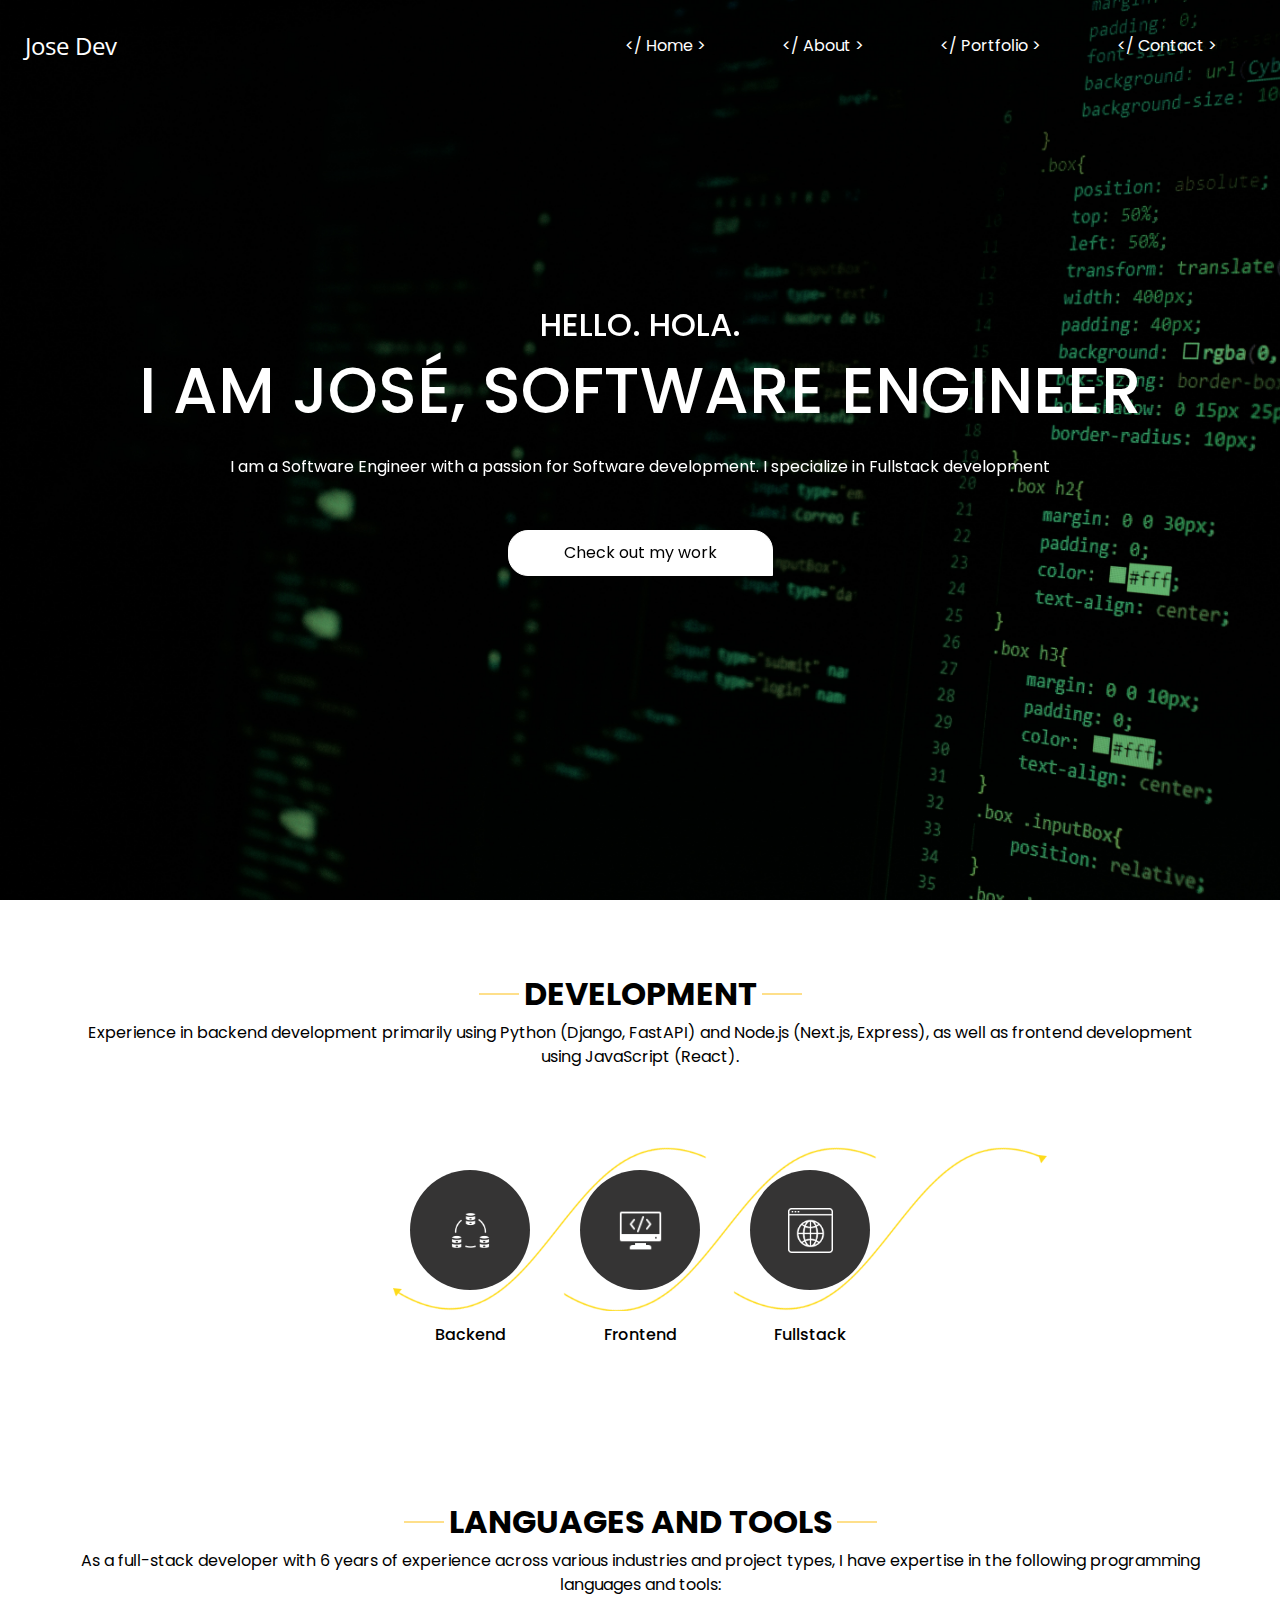
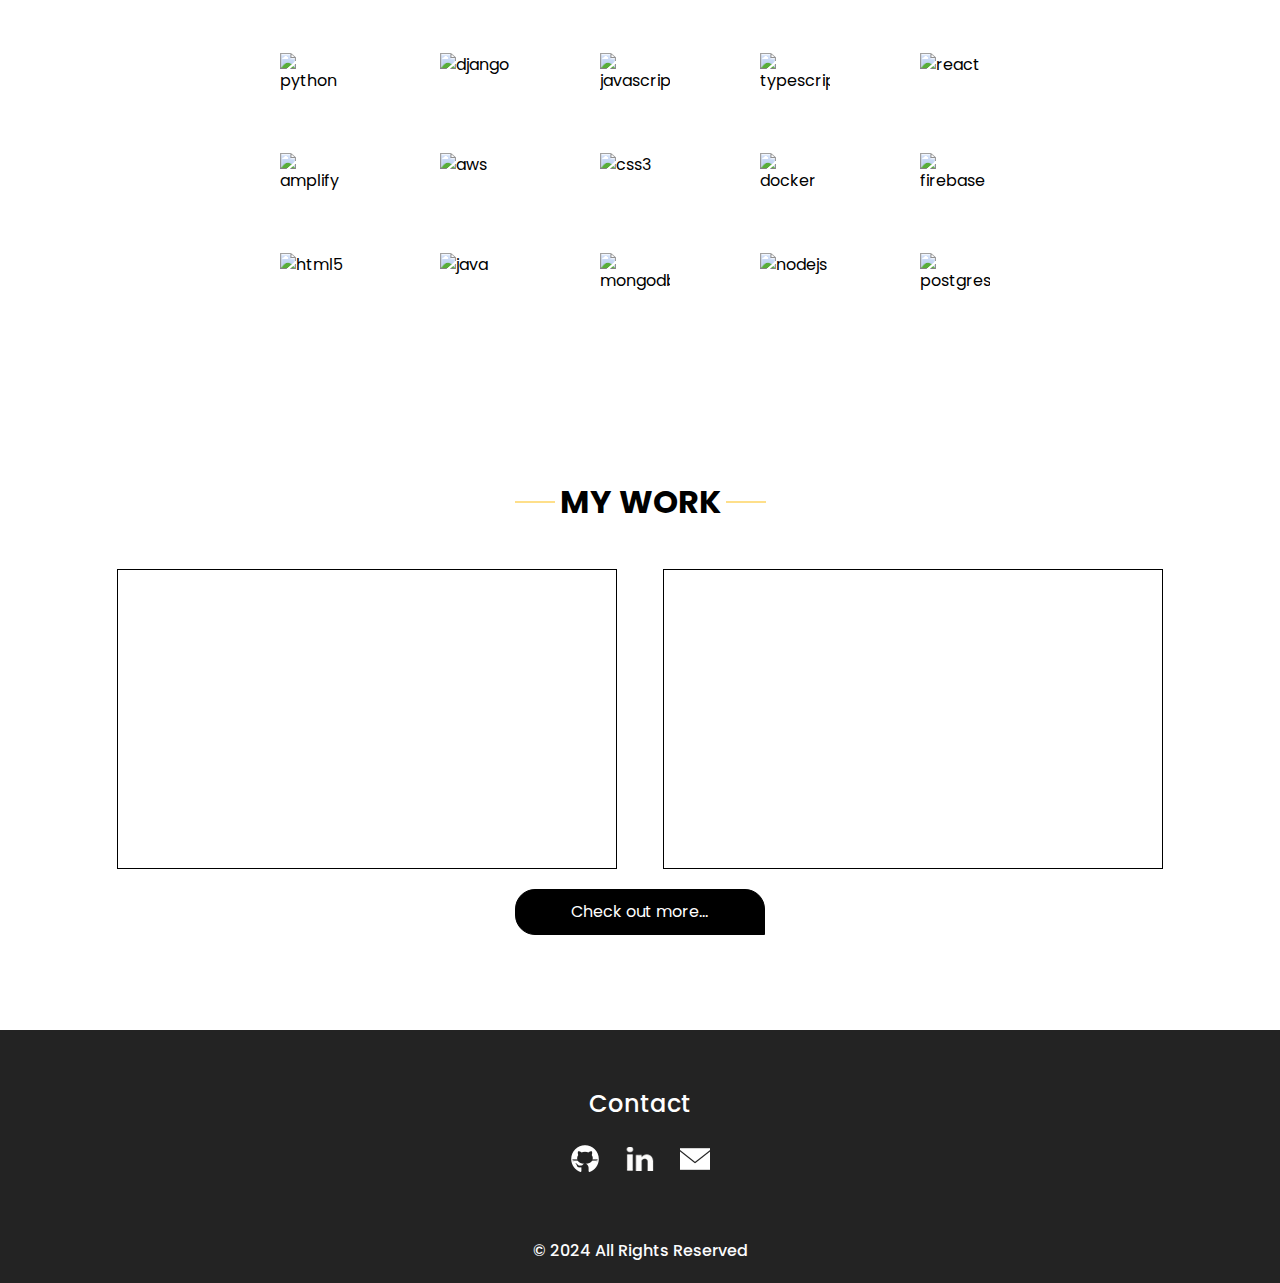
==== index.html @ 321dc6d4 "First commit" ====
<!DOCTYPE html>
<html>

<head>
    <meta charset="utf-8" />
    <meta http-equiv="X-UA-Compatible" content="IE=edge" />
    <meta name="viewport" content="width=device-width, initial-scale=1, shrink-to-fit=no" />
    <meta name="keywords" content="" />
    <meta name="description" content="" />
    <meta name="author" content="" />

    <title>Esigned</title>
    <link rel="stylesheet" type="text/css"
        href="https://cdnjs.cloudflare.com/ajax/libs/OwlCarousel2/2.3.4/assets/owl.carousel.min.css" />
    <link rel="stylesheet" type="text/css" href="css/bootstrap.css" />
    <link href="https://fonts.googleapis.com/css?family=Open+Sans:400,700|Poppins:400,700&display=swap"
        rel="stylesheet">
    <link href="css/style.css" rel="stylesheet" />
    <link href="css/responsive.css" rel="stylesheet" />
</head>

<body>
    <div class="hero_area">
        <!-- header section strats -->
        <header class="header_section">
            <div class="container-fluid">
                <nav class="navbar navbar-expand-lg custom_nav-container pt-3">
                    <a class="navbar-brand" href="index.html">
                        <span>
                            Jose Dev
                        </span>
                    </a>
                    <button class="navbar-toggler" type="button" data-toggle="collapse"
                        data-target="#navbarSupportedContent" aria-controls="navbarSupportedContent"
                        aria-expanded="false" aria-label="Toggle navigation">
                        <span class="navbar-toggler-icon"></span>
                    </button>

                    <div class="collapse navbar-collapse" id="navbarSupportedContent">
                        <div class="d-flex ml-auto flex-column flex-lg-row align-items-center">
                            <ul class="navbar-nav">
                                <li class="nav-item active">
                                    <a class="nav-link" href="./index.html"> &lt;/ Home &gt;<span
                                            class="sr-only">(current)</span></a>
                                </li>
                                <li class="nav-item">
                                    <a class="nav-link" href="./about.html"> &lt;/ About &gt;</a>
                                </li>
                                <li class="nav-item">
                                    <a class="nav-link" href="./portfolio.html">&lt;/ Portfolio &gt;</a>
                                </li>
                                <li class="nav-item">
                                    <a class="nav-link" href="contact.html">&lt;/ Contact &gt;</a>
                                </li>
                            </ul>
                        </div>
                    </div>
                </nav>
            </div>
        </header>
        <!-- end header section -->

        <!-- slider section -->
        <section class="slider_section position-relative">
            <div class="container">
                <div id="carouselExampleIndicators" class="carousel slide" data-ride="carousel">
                    <div class="carousel-inner">
                        <div class="carousel-item active">
                            <div class="row">
                                <div class="col">
                                    <div class="detail-box">
                                        <div>
                                            <h2>
                                                Hello. Hola.
                                            </h2>
                                            <h1>
                                                I am José, Software Engineer
                                            </h1>
                                            <p>
                                                I am a Software Engineer with a passion for Software development. I
                                                specialize in Fullstack development
                                            </p>
                                            <div class="">
                                                <a href="./portfolio.html">
                                                    Check out my work
                                                </a>
                                            </div>
                                        </div>
                                    </div>
                                </div>
                            </div>
                        </div>
                    </div>
                </div>

            </div>
        </section>
        <!-- end slider section -->
    </div>

    <!-- do section -->

    <section class="do_section layout_padding">
        <div class="container">
            <div class="heading_container">
                <h2>
                    Development
                </h2>
                <p>
                    Experience in backend development primarily using Python (Django, FastAPI) and Node.js (Next.js,
                    Express), as well as frontend development using JavaScript (React).
                </p>
            </div>
            <div class="do_container">
                <div class="box arrow-start arrow_bg">
                    <div class="img-box">
                        <img src="images/backend.png" alt="">
                    </div>
                    <div class="detail-box">
                        <h6>
                            Backend
                        </h6>
                    </div>
                </div>
                <div class="box arrow-middle arrow_bg">
                    <div class="img-box">
                        <img src="images/frontend.png" alt="">
                    </div>
                    <div class="detail-box">
                        <h6>
                            Frontend
                        </h6>
                    </div>
                </div>
                <div class="box arrow-end arrow_bg">
                    <div class="img-box">
                        <img src="images/d-4.png" alt="">
                    </div>
                    <div class="detail-box">
                        <h6>
                            Fullstack
                        </h6>
                    </div>
                </div>
            </div>
        </div>
    </section>

    <!-- end do section -->

    <section class="do_section layout_padding">
        <div class="container">
            <div class="heading_container">
                <h2>
                    Languages and Tools
                </h2>
                <p>
                    As a full-stack developer with 6 years of experience across various industries and project types, I
                    have expertise in the following programming languages and tools:
                </p>
            </div>
            <div class="techonologies_box">
                <!-- <div class="box arrow-start arrow_bg">
                    <div class="img-box">
                        <img src="images/python.png" alt="">
                    </div>
                    <div class="detail-box">
                        <h6>
                            Python
                        </h6>

                    </div>
                </div> -->
                <img style="padding-right:10px;"
                    src="https://raw.githubusercontent.com/devicons/devicon/master/icons/python/python-original.svg"
                    alt="python" width="80" height="80" align="left" />
                <img style="padding-right:10px;" src="https://cdn.worldvectorlogo.com/logos/django.svg" alt="django"
                    width="80" height="80" align="left" />
                <img style="padding-right:10px;"
                    src="https://raw.githubusercontent.com/devicons/devicon/master/icons/javascript/javascript-original.svg"
                    alt="javascript" width="80" height="80" align="left" />
                <img style="padding-right:10px;"
                    src="https://raw.githubusercontent.com/devicons/devicon/master/icons/typescript/typescript-original.svg"
                    alt="typescript" width="80" height="80" align="left" />
                <img style="padding-right:10px;"
                    src="https://raw.githubusercontent.com/devicons/devicon/master/icons/react/react-original-wordmark.svg"
                    alt="react" width="80" height="80" align="left" />
                <img style="padding-right:10px;" src="https://docs.amplify.aws/assets/logo-dark.svg" alt="amplify"
                    width="80" height="80" align="left" />
                <img style="padding-right:10px;"
                    src="https://raw.githubusercontent.com/devicons/devicon/master/icons/amazonwebservices/amazonwebservices-original-wordmark.svg"
                    alt="aws" width="80" height="80" align="left" />
                <img style="padding-right:10px;"
                    src="https://raw.githubusercontent.com/devicons/devicon/master/icons/css3/css3-original-wordmark.svg"
                    alt="css3" width="80" height="80" align="left" />
                <img style="padding-right:10px;"
                    src="https://raw.githubusercontent.com/devicons/devicon/master/icons/docker/docker-original-wordmark.svg"
                    alt="docker" width="80" height="80" align="left" />
                <img style="padding-right:10px;" src="https://www.vectorlogo.zone/logos/firebase/firebase-icon.svg"
                    alt="firebase" width="80" height="80" align="left" />
                <img style="padding-right:10px;"
                    src="https://raw.githubusercontent.com/devicons/devicon/master/icons/html5/html5-original-wordmark.svg"
                    alt="html5" width="80" height="80" align="left" />
                <img style="padding-right:10px;"
                    src="https://raw.githubusercontent.com/devicons/devicon/master/icons/java/java-original.svg"
                    alt="java" width="80" height="80" align="left" />
                <img style="padding-right:10px;"
                    src="https://raw.githubusercontent.com/devicons/devicon/master/icons/mongodb/mongodb-original-wordmark.svg"
                    alt="mongodb" width="80" height="80" align="left" />
                <img style="padding-right:10px;"
                    src="https://raw.githubusercontent.com/devicons/devicon/master/icons/nodejs/nodejs-original-wordmark.svg"
                    alt="nodejs" width="80" height="80" align="left" />
                <img style="padding-right:10px;"
                    src="https://raw.githubusercontent.com/devicons/devicon/master/icons/postgresql/postgresql-original-wordmark.svg"
                    alt="postgresql" width="80" height="80" align="left" />
    </section>


    <!-- work section -->
    <section class="do_section layout_padding work_section">
        <div class="container">
            <div class="heading_container">
                <h2>
                    My work
                </h2>
            </div>
            <div class="proyect_container">
                <div class="proyect_box">
                    <!-- <img src="images/w-1.png" alt=""> -->
                </div>
                <div class="proyect_box">
                    <!-- <img src="images/w-1.png" alt=""> -->
                </div>


                <!-- <div class="box b-2">
                    <img src="images/w-2.png" alt="">

                </div>
                <div class="box b-3">
                    <img src="images/w-3.png" alt="">

                </div>
                <div class="box b-4">
                    <img src="images/w-4.png" alt="">

                </div> -->
            </div>
            <a href="./portfolio.html">
                Check out more...
            </a>
        </div>
    </section>

    <!-- end work section -->

    <!-- footer section -->

    <section class="info_section ">
        <div class="container">
            <div class="row align-items-center">
                <div class="col"></div>
                <div class="col">
                    <div class="contact_box">
                        <h5>
                            Contact
                        </h5>
                        <div class="social_box">
                            <a href="https://github.com/jmom14" target="_blank" rel="noopener noreferrer">
                                <img src="images/github.png" alt="">
                            </a>
                            <a href="https://www.linkedin.com/in/ortega-jose/" target="_blank"
                                rel="noopener noreferrer">
                                <img src="images/linkedin.png" alt="">
                            </a>
                            <a href="mailto: jo.manuel.ortega@gmail.com">
                                <img src="images/email.png" alt="">
                            </a>
                        </div>
                    </div>
                </div>
                <div class="col"></div>
            </div>
        </div>
    </section>

    <section class="container-fluid footer_section">
        <p>
            &copy; 2024 All Rights Reserved
        </p>
    </section>
    <!-- end footer section -->

    <script type="text/javascript" src="js/jquery-3.4.1.min.js"></script>
    <script type="text/javascript" src="js/bootstrap.js"></script>
    <script type="text/javascript" src="https://cdnjs.cloudflare.com/ajax/libs/OwlCarousel2/2.3.4/owl.carousel.min.js">
    </script>
</body>

</html>
---- css/style.css ----
body {
  font-family: "Poppins", sans-serif;
  color: #000000;
  background-color: #ffffff;
}

.layout_padding {
  padding: 75px 0;
}

.layout_padding2 {
  padding: 45px 0;
}

.layout_padding2-top {
  padding-top: 45px;
}

.layout_padding2-bottom {
  padding-bottom: 45px;
}

.layout_padding-top {
  padding-top: 75px;
}

.layout_padding-bottom {
  padding-bottom: 75px;
}

.heading_container {
  display: -webkit-box;
  display: -ms-flexbox;
  display: flex;
  -webkit-box-orient: vertical;
  -webkit-box-direction: normal;
  -ms-flex-direction: column;
  flex-direction: column;
  -webkit-box-align: start;
  -ms-flex-align: start;
  align-items: flex-start;
  margin-bottom: 40px;
}

.heading_container h2 {
  font-weight: bold;
  text-transform: uppercase;
  position: relative;
}

.heading_container h2::before,
.heading_container h2::after {
  content: "";
  position: absolute;
  top: 50%;
  width: 40px;
  height: 1px;
  background-color: #fec016;
}

.heading_container h2::before {
  left: -5px;
  -webkit-transform: translate(-100%, -50%);
  transform: translate(-100%, -50%);
}

.heading_container h2::after {
  right: -5px;
  -webkit-transform: translate(100%, -50%);
  transform: translate(100%, -50%);
}

/*header section*/
.hero_area {
  height: 100vh;
  background-color: #b5caee;
  background-image: url(../images/background.jpeg);
  background-size: cover;
}

.sub_page .hero_area {
  height: auto;
}

.sub_page .who_section.layout_padding {
  padding-top: 0;
}

.hero_area.sub_pages {
  height: auto;
}

.header_section .container-fluid {
  padding-right: 25px;
  padding-left: 25px;
}

.header_section .nav_container {
  margin: 0 auto;
}

.custom_nav-container.navbar-expand-lg .navbar-nav .nav-link {
  margin: 10px 30px;
  color: #ffffff;
  text-align: center;
  position: relative;
}

a,
a:hover,
a:focus {
  text-decoration: none;
}

a:hover,
a:focus {
  color: initial;
}

.btn,
.btn:focus {
  outline: none !important;
  -webkit-box-shadow: none;
  box-shadow: none;
}

.user_option {
  display: -webkit-box;
  display: -ms-flexbox;
  display: flex;
  -webkit-box-align: center;
  -ms-flex-align: center;
  align-items: center;
}

.custom_nav-container .nav_search-btn {
  background-image: url(../images/search-icon.png);
  background-size: 22px;
  background-repeat: no-repeat;
  background-position-y: 7px;
  width: 35px;
  height: 35px;
  padding: 0;
  border: none;
}

.navbar-brand {
  display: -webkit-box;
  display: -ms-flexbox;
  display: flex;
  -webkit-box-align: center;
  -ms-flex-align: center;
  align-items: center;
  font-family: 'Open Sans', sans-serif;
}

.navbar-brand span {
  font-size: 24px;
  color: #ffffff;
}

.custom_nav-container {
  z-index: 99999;
  padding: 15px 0;
}

.custom_nav-container .navbar-toggler {
  outline: none;
}

.custom_nav-container .navbar-toggler .navbar-toggler-icon {
  background-image: url(../images/menu.png);
  background-size: 55px;
}

/*end header section*/
.slider_section {
  height: 90%;
  display: -webkit-box;
  display: -ms-flexbox;
  display: flex;
  -webkit-box-align: center;
  -ms-flex-align: center;
  align-items: center;
  color: #ffffff;
}

.slider_section .detail-box {
  text-align: center;
  margin-bottom: 110px;
}

.slider_section .detail-box h1 {
  font-size: 4rem;
  text-transform: uppercase;
}

.slider_section .detail-box h2 {
  text-transform: uppercase;
}

.slider_section .detail-box p {
  margin-top: 25px;
}

.slider_section .detail-box a {
  display: inline-block;
  padding: 10px 55px;
  background-color: #ffffff;
  border: 1px solid #ffffff;
  color: #000000;
  border-radius: 20px 20px 0 20px;
  margin-top: 35px;
}

.slider_section .detail-box a:hover {
  background-color: transparent;
  color: #ffffff;
}

.slider_section #carouselExampleIndicators {
  bottom: 0;
}

.slider_section #carouselExampleIndicators li {
  width: 15px;
  height: 15px;
  background-color: transparent;
  border: 3px solid #ffffff;
  border-radius: 100%;
  opacity: 1;
}

.do_section .heading_container {
  -webkit-box-align: center;
  -ms-flex-align: center;
  align-items: center;
  text-align: center;
}

.do_section .do_container {
  display: -webkit-box;
  display: -ms-flexbox;
  display: flex;
  -ms-flex-wrap: wrap;
  flex-wrap: wrap;
  -webkit-box-pack: center;
  -ms-flex-pack: center;
  justify-content: center;
  padding-top: 10px;
}

.do_section .do_container .box {
  text-align: center;
  position: relative;
  z-index: 5;
  margin: 35px 25px 0 25px;
}

.do_section .do_container .box .img-box {
  width: 120px;
  height: 120px;
  display: -webkit-box;
  display: -ms-flexbox;
  display: flex;
  -webkit-box-pack: center;
  -ms-flex-pack: center;
  justify-content: center;
  -webkit-box-align: center;
  -ms-flex-align: center;
  align-items: center;
  background-color: #353434;
  border-radius: 100%;
}

.do_section .do_container .box .img-box img {
  width: 45px;
}

.do_section .do_container .box .detail-box {
  margin-top: 35px;
}

.do_section .do_container .box:hover .img-box {
  background-color: #fec016;
}

.do_section .do_container .arrow_bg::before {
  content: "";
  position: absolute;
  top: -23px;
  left: -17px;
  width: 262%;
  height: 90%;
  z-index: 3;
  background-size: cover;
}

.do_section .do_container .arrow-start::before {
  background-image: url(../images/arrow-start.png);
}

.do_section .do_container .arrow-middle::before {
  background-image: url(../images/arrow-middle.png);
}

.do_section .do_container .arrow-end::before {
  background-image: url(../images/arrow-end.png);
}

.who_section .row {
  -webkit-box-align: center;
  -ms-flex-align: center;
  align-items: center;
}

.who_section .img-box img {
  width: 100%;
}

.who_section .detail-box {
  margin-left: 65px;
}

.who_section .detail-box p {
  margin-top: 35px;
}

/* 
.who_section .detail-box a {
  display: inline-block;
  padding: 8px 30px;
  background-color: #353434;
  border: 1px solid #353434;
  color: #ffffff;
  border-radius: 20px 20px 0 20px;
  margin-top: 35px;
} */

.who_section .detail-box a:hover {
  background-color: transparent;
  color: #353434;
}

.work_section .work_container {
  display: -webkit-box;
  display: -ms-flexbox;
  display: flex;
  -ms-flex-wrap: wrap;
  flex-wrap: wrap;
  margin: 0 -1%;
}

.work_section .work_container .box {
  min-width: 300px;
  display: -webkit-box;
  display: -ms-flexbox;
  display: flex;
  -webkit-box-align: stretch;
  -ms-flex-align: stretch;
  align-items: stretch;
}

.work_section .work_container .box img {
  width: 100%;
}

.work_section .work_container .box.b-2,
.work_section .work_container .box.b-3 {
  width: 43.5%;
}

.work_section .work_container .box.b-1,
.work_section .work_container .box.b-4 {
  width: 56.5%;
}

.client_section {
  padding-bottom: 150px;
}

.client_section .heading_container {
  -webkit-box-align: center;
  -ms-flex-align: center;
  align-items: center;
  margin-bottom: 45px;
}

.client_section .box {
  padding: 20px;
  display: -webkit-box;
  display: -ms-flexbox;
  display: flex;
  -webkit-box-orient: vertical;
  -webkit-box-direction: normal;
  -ms-flex-direction: column;
  flex-direction: column;
  -webkit-box-align: center;
  -ms-flex-align: center;
  align-items: center;
  text-align: center;
  margin: 20px;
}

.client_section .box .img-box {
  width: 60px;
}

.client_section .box .img-box img {
  width: 100%;
}

.client_section .box .detail-box {
  margin-top: 35px;
  display: -webkit-box;
  display: -ms-flexbox;
  display: flex;
  -webkit-box-orient: vertical;
  -webkit-box-direction: normal;
  -ms-flex-direction: column;
  flex-direction: column;
  -webkit-box-align: center;
  -ms-flex-align: center;
  align-items: center;
}

.client_section .box .detail-box h5 {
  text-transform: uppercase;
  font-weight: bold;
  font-size: 18px;
}

.client_section .box .detail-box h5 span {
  text-transform: none;
  font-size: 16px;
  font-weight: normal;
  color: #fec016;
}

.client_section .box .detail-box img {
  width: 15px;
  margin: 35px 0;
}

.client_section .carousel-wrap {
  margin: 0 auto;
  padding: 0;
  position: relative;
}

.client_section .owl-nav>div {
  margin-top: -26px;
  position: absolute;
  top: 50%;
  color: #cdcbcd;
}

.client_section .owl-carousel .owl-nav .owl-prev,
.client_section .owl-carousel .owl-nav .owl-next {
  width: 50px;
  height: 50px;
  background-color: #000000;
  background-size: 16px;
  background-position: center;
  border-radius: 100%;
  background-repeat: no-repeat;
  position: absolute;
  bottom: -75px;
  outline: none;
}

.client_section .owl-carousel .owl-nav .owl-prev:hover,
.client_section .owl-carousel .owl-nav .owl-next:hover {
  background-color: rgba(0, 0, 0, 0.8);
}

.client_section .owl-carousel .owl-nav .owl-prev {
  background-image: url(../images/prev.png);
  left: 50%;
  -webkit-transform: translateX(-102%);
  transform: translateX(-102%);
}

.client_section .owl-carousel .owl-nav .owl-next {
  right: 50%;
  background-image: url(../images/next.png);
  -webkit-transform: translateX(102%);
  transform: translateX(102%);
}

.client_section .owl-carousel .owl-dots.disabled,
.client_section .owl-carousel .owl-nav.disabled {
  display: block;
}

.client_section .owl-item.active.center .box {
  -webkit-box-shadow: 0 0 20px 0 rgba(0, 0, 0, 0.2);
  box-shadow: 0 0 20px 0 rgba(0, 0, 0, 0.2);
}

.target_section {
  background-image: url(../images/target-bg.jpg);
  background-size: cover;
  color: #ffffff;
  text-align: center;
}

.target_section .detail-box {
  margin: 30px 0;
}

.target_section h2 {
  font-weight: bold;
}

.target_section h5 {
  font-size: 18px;
  font-weight: 500;
}

/* contact section */
.contact_section .heading_container {
  -webkit-box-align: center;
  -ms-flex-align: center;
  align-items: center;
}

.contact_section .contact-form {
  padding: 25px;
  border-radius: 20px;
}

.contact_section .contact-form input {
  border: none;
  outline: none;
  background-color: transparent;
  width: 100%;
  margin: 15px 0;
  padding: 10px 20px;
  border: 1px solid rgba(0, 0, 0, 0.4);
  border-radius: 30px;
}

.contact_section .contact-form input.input_message {
  height: 175px;
}

.contact_section .contact-form input::-webkit-input-placeholder {
  color: rgba(0, 0, 0, 0.4);
}

.contact_section .contact-form input:-ms-input-placeholder {
  color: rgba(0, 0, 0, 0.4);
}

.contact_section .contact-form input::-ms-input-placeholder {
  color: rgba(0, 0, 0, 0.4);
}

.contact_section .contact-form input::placeholder {
  color: rgba(0, 0, 0, 0.4);
}

.contact_section .contact-form button {
  border: none;
  outline: none;
  padding: 12px 50px;
  text-transform: uppercase;
  margin-top: 25px;
  background-color: #fec913;
  color: #fff;
  border-radius: 30px;
}

.contact_section .map_img-box {
  width: 80%;
  margin: 25px auto 0 auto;
}

.contact_section .map_img-box img {
  width: 100%;
}

/* end contact section */
.info_section {
  background-color: #232323;
  color: #ffffff;
  padding: 60px 0 45px 0;
}

.info_section h5 {
  margin-bottom: 25px;
  font-size: 24px;
}

.info_section .info_insta .insta_container>div {
  display: -webkit-box;
  display: -ms-flexbox;
  display: flex;
}

.info_section .info_insta .insta_container img {
  width: 100%;
}

.info_section .info_insta .insta_container .insta-box {
  margin: 5px;
  display: -webkit-box;
  display: -ms-flexbox;
  display: flex;
  -webkit-box-align: stretch;
  -ms-flex-align: stretch;
  align-items: stretch;
  background-color: #ffffff;
  padding: 10px 20px;
}

.info_section .info_contact .img-box {
  width: 35px;
  display: -webkit-box;
  display: -ms-flexbox;
  display: flex;
  -webkit-box-pack: center;
  -ms-flex-pack: center;
  justify-content: center;
}

.info_section .info_contact p {
  margin: 0;
}

.info_section .info_contact>div {
  display: -webkit-box;
  display: -ms-flexbox;
  display: flex;
  -webkit-box-align: center;
  -ms-flex-align: center;
  align-items: center;
  margin: 20px 0;
}

.info_section .info_contact>div img {
  height: auto;
  margin-right: 12px;
}

.info_section .info_form form input {
  outline: none;
  width: 100%;
  padding: 7px 10px;
}

.info_section .info_form form button {
  display: inline-block;
  padding: 8px 30px;
  background-color: #fbca47;
  border: 1px solid #fbca47;
  color: #ffffff;
  margin-top: 15px;
  text-transform: uppercase;
  font-size: 15px;
}

.info_section .info_form form button:hover {
  background-color: transparent;
  color: #fbca47;
}

.info_section .info_form .social_box {
  margin-top: 35px;
  width: 100%;
  display: -webkit-box;
  display: -ms-flexbox;
  display: flex;
}

.info_section .info_form .social_box a {
  margin-right: 25px;
}

/* footer section*/
.footer_section {
  background-color: #232323;
  font-weight: 500;
  display: -webkit-box;
  display: -ms-flexbox;
  display: flex;
  -webkit-box-pack: center;
  -ms-flex-pack: center;
  justify-content: center;
}

.footer_section p {
  padding: 20px 65px;
  color: #fbfcfd;
  margin: 0 auto;
  text-align: center;
}

.footer_section a {
  color: #fbfcfd;
}

.contact_box {
  display: flex;
  flex-direction: column;
  align-items: center;
}

.social_box {
  display: flex;
  gap: 25px;
}

.techonologies_box {
  display: grid;
  grid-template-columns: repeat(5, 8fr);
  width: 800px;
  justify-items: center;
  margin: 0 auto;
  row-gap: 20px;
}

.nav-link:hover {
  color: #9c9a9a !important;
}

.proyect_container {
  display: flex;
  justify-content: space-evenly;
}

.proyect_box {
  width: 500px;
  height: 300px;
  border: 1px solid #000;
}

.work_section a {
  padding: 10px 55px;
  background-color: #000;
  border: 1px solid #000;
  color: #fff;
  border-radius: 20px 20px 0 20px;
  margin-top: 35px;
  width: 250px;
  margin: 20px auto;
  display: block;
}

.work_section a:hover {
  background-color: transparent;
  color: #000;
}

/* end footer section*/
/*# sourceMappingURL=style.css.map */
---- css/responsive.css ----
@media (max-width: 1120px) {
    .hero_area {
        height: auto;
    }

    .slider_section {
        padding: 50px 0;
    }

}

@media (max-width: 992px) {
    .user_option {
        flex-direction: column;
    }

    .custom_nav-container .nav_search-btn {
        background-position: center;
        margin-top: 10px;
    }

    .user_option a {
        margin-bottom: 10px;
    }

    .custom_nav-container.navbar-expand-lg .navbar-nav .nav-link {
        padding: 0 5px;
    }
}

@media (max-width: 768px) {

    .info_section .col-md-3 {
        text-align: center;
    }

    .info_section .col-md-3:not(:nth-last-child(1)) {
        margin-bottom: 35px;
    }

    .who_section .detail-box {
        margin-left: 15px;
        margin-top: 35px;
    }

    .work_section .work_container .box.b-1,
    .work_section .work_container .box.b-2,
    .work_section .work_container .box.b-3,
    .work_section .work_container .box.b-4 {
        width: 100%;
    }

    .info_section .col-md-3>div {
        display: flex;
        flex-direction: column;
        align-items: center;
    }

    .info_section .info_form .social_box {
        justify-content: center;
    }

    .info_section .info_form .social_box a {
        margin: 0 10px;
    }

    .footer_section p {
        padding: 20px 30px;
    }
}

@media (max-width: 576px) {
    .slider_section .detail-box h1 {
        font-size: 3.5rem;
    }

    .do_section .do_container .arrow_bg::before {
        display: none;
    }
}

@media (max-width: 480px) {}

@media (max-width: 420px) {
    .slider_section .detail-box h2 {
        font-size: 1.5rem;
    }

    .slider_section .detail-box h1 {
        font-size: 3rem;
    }
}

@media (max-width: 360px) {}

@media (min-width: 1200px) {
    .container {
        max-width: 1170px;
    }
}
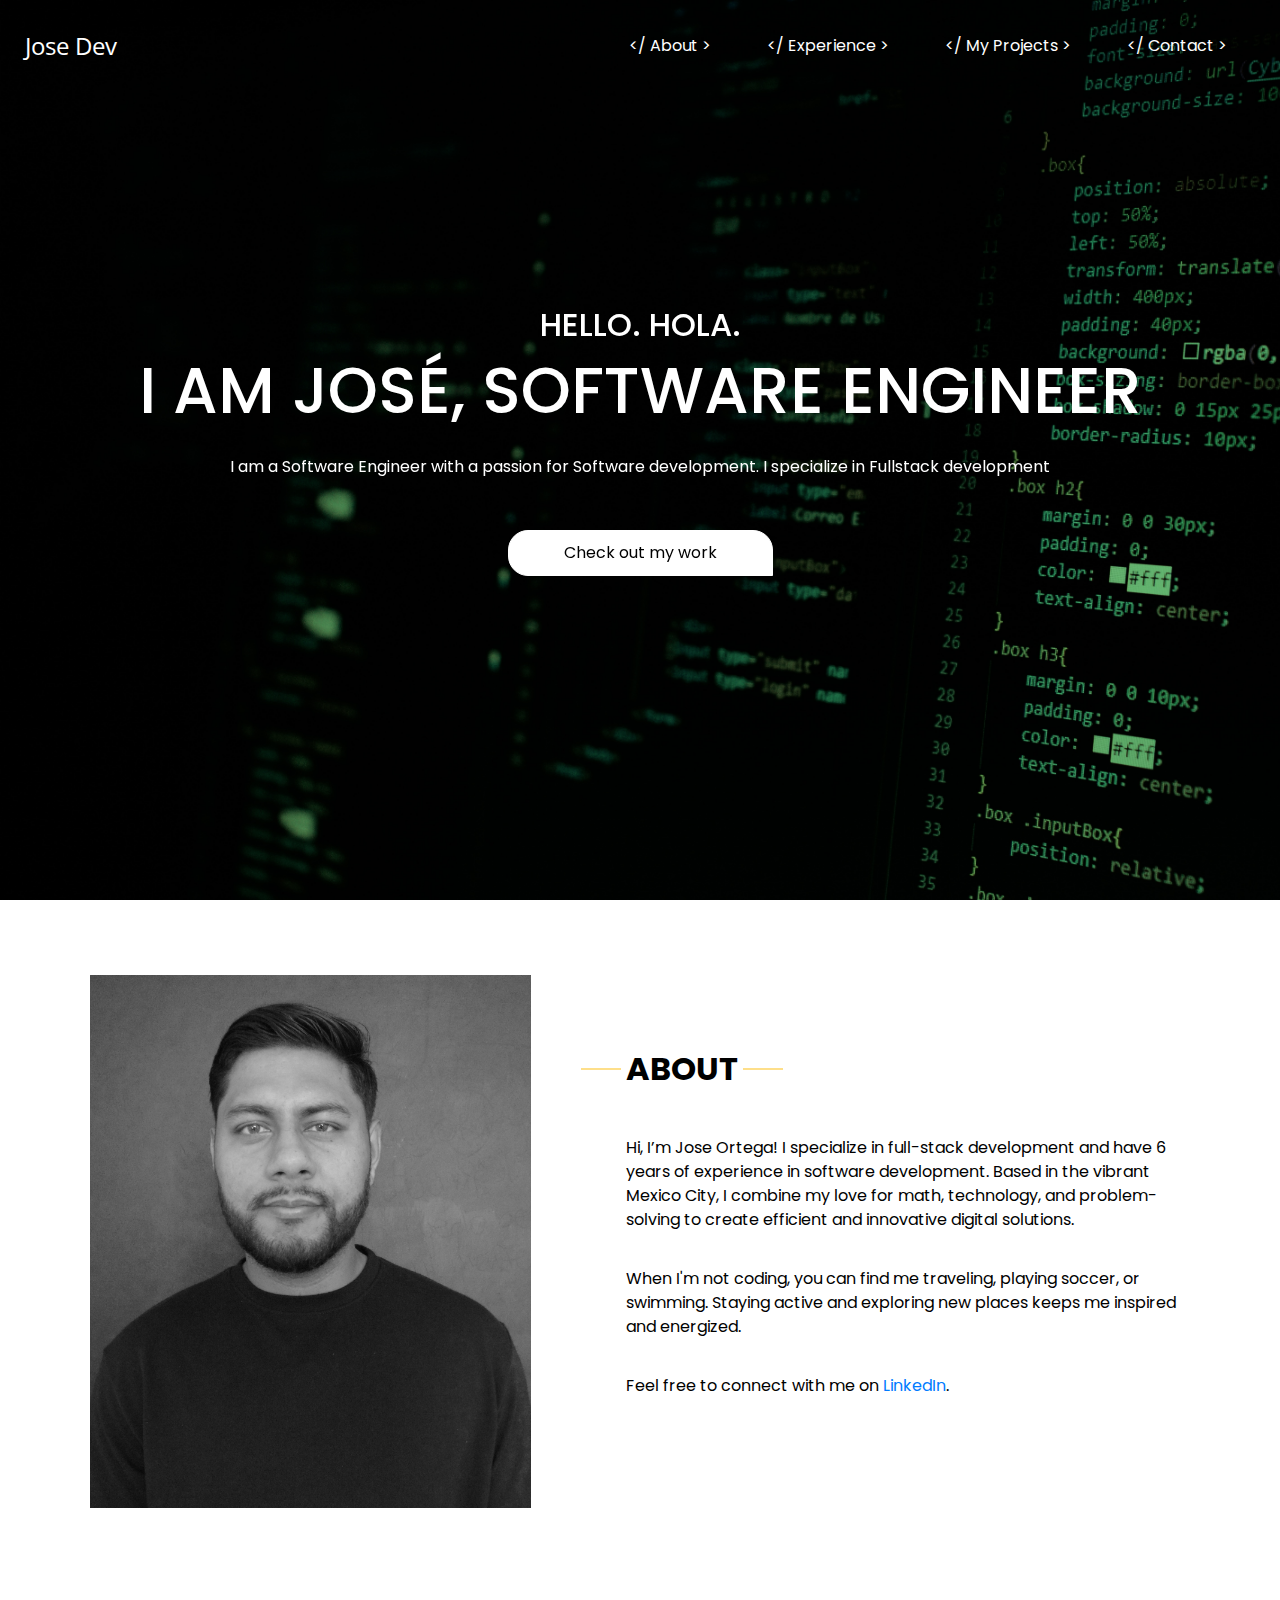
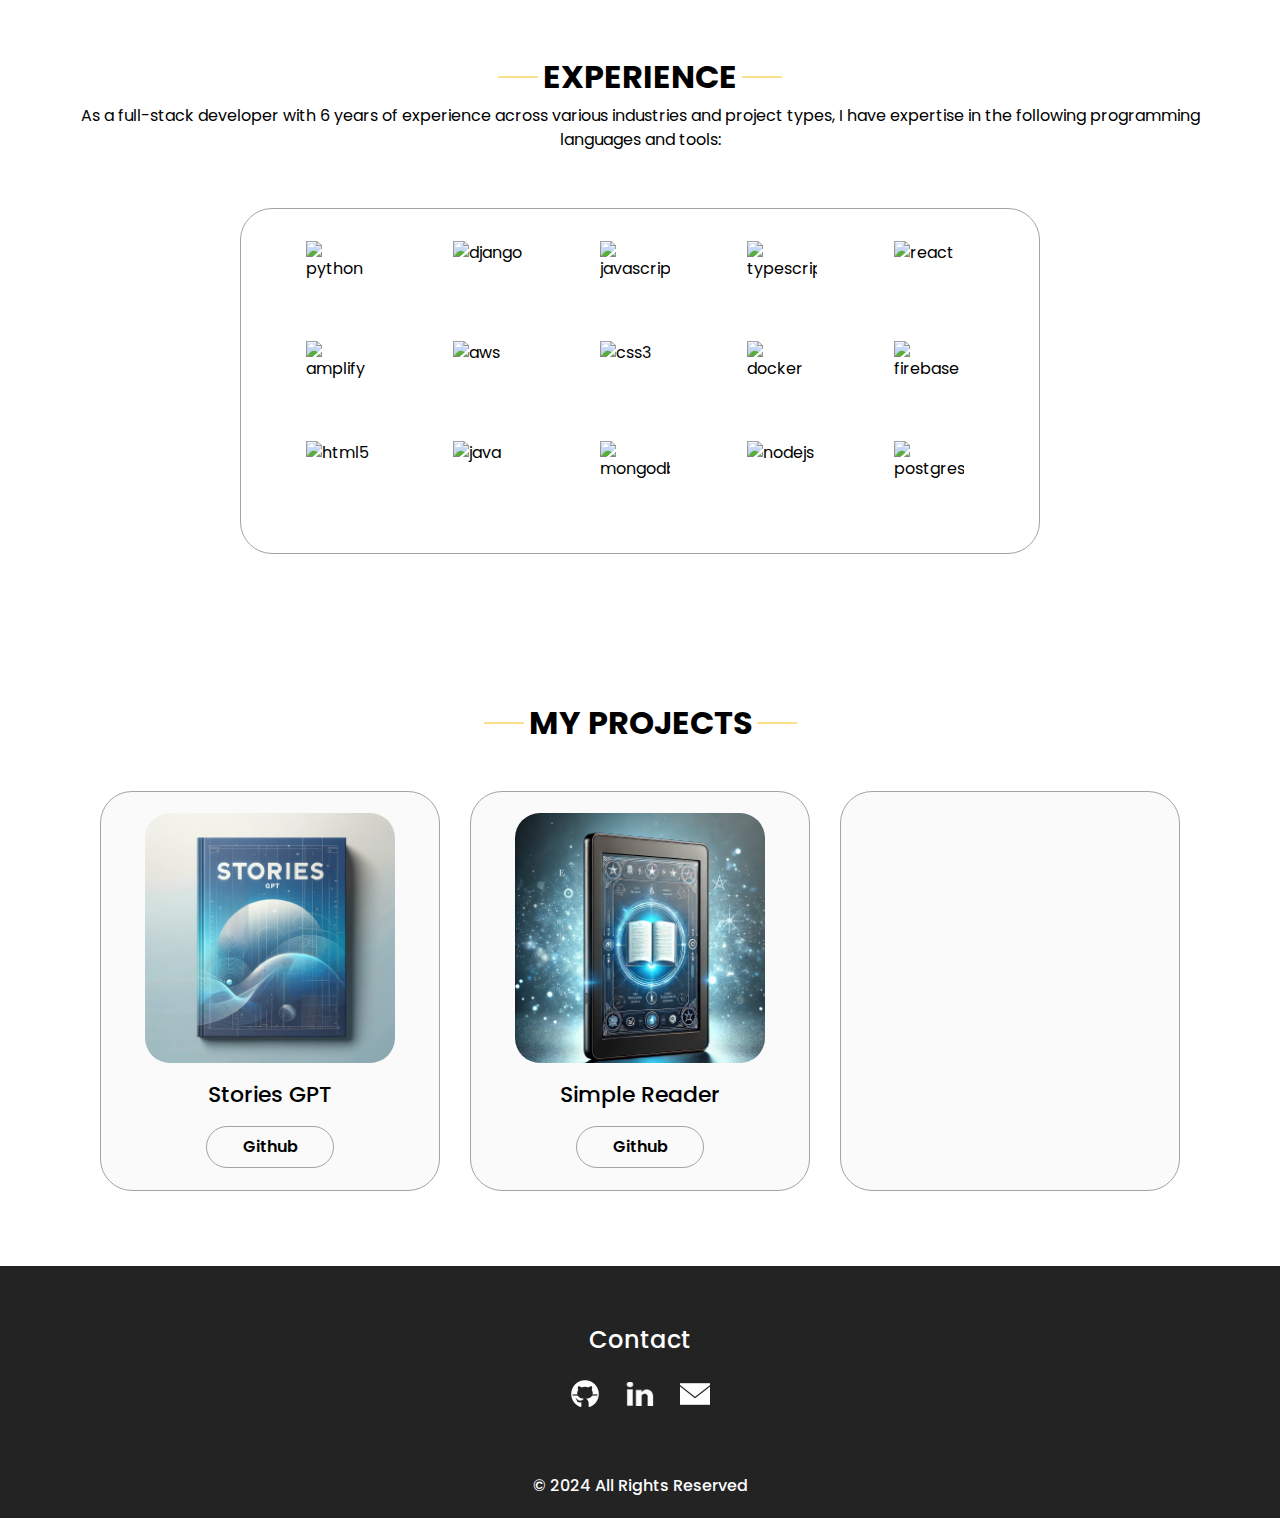
==== commit ea3a71dd: "Update page" ====
--- a/index.html
+++ b/index.html
@@ -9,7 +9,7 @@
     <meta name="description" content="" />
     <meta name="author" content="" />
 
-    <title>Esigned</title>
+    <title>Jose Dev</title>
     <link rel="stylesheet" type="text/css"
         href="https://cdnjs.cloudflare.com/ajax/libs/OwlCarousel2/2.3.4/assets/owl.carousel.min.css" />
     <link rel="stylesheet" type="text/css" href="css/bootstrap.css" />
@@ -17,6 +17,7 @@
         rel="stylesheet">
     <link href="css/style.css" rel="stylesheet" />
     <link href="css/responsive.css" rel="stylesheet" />
+    <link rel="shortcut icon" type="image/x-icon" href="images/favicon.ico" />
 </head>
 
 <body>
@@ -25,7 +26,7 @@
         <header class="header_section">
             <div class="container-fluid">
                 <nav class="navbar navbar-expand-lg custom_nav-container pt-3">
-                    <a class="navbar-brand" href="index.html">
+                    <a class="navbar-brand" href="./">
                         <span>
                             Jose Dev
                         </span>
@@ -40,17 +41,17 @@
                         <div class="d-flex ml-auto flex-column flex-lg-row align-items-center">
                             <ul class="navbar-nav">
                                 <li class="nav-item active">
-                                    <a class="nav-link" href="./index.html"> &lt;/ Home &gt;<span
-                                            class="sr-only">(current)</span></a>
+                                    <a class="nav-link" href="#about"> &lt;/ About &gt;
+                                        <span class="sr-only">(current)</span></a>
                                 </li>
                                 <li class="nav-item">
-                                    <a class="nav-link" href="./about.html"> &lt;/ About &gt;</a>
+                                    <a class="nav-link" href="#experience"> &lt;/ Experience &gt;</a>
                                 </li>
                                 <li class="nav-item">
-                                    <a class="nav-link" href="./portfolio.html">&lt;/ Portfolio &gt;</a>
+                                    <a class="nav-link" href="#my-projects">&lt;/ My Projects &gt;</a>
                                 </li>
                                 <li class="nav-item">
-                                    <a class="nav-link" href="contact.html">&lt;/ Contact &gt;</a>
+                                    <a class="nav-link" href="#contact">&lt;/ Contact &gt;</a>
                                 </li>
                             </ul>
                         </div>
@@ -81,7 +82,7 @@
                                                 specialize in Fullstack development
                                             </p>
                                             <div class="">
-                                                <a href="./portfolio.html">
+                                                <a href="#my-projects">
                                                     Check out my work
                                                 </a>
                                             </div>
@@ -100,66 +101,60 @@
 
     <!-- do section -->
 
-    <section class="do_section layout_padding">
+    <section id="about" class="who_section layout_padding" style="padding: 75px;">
+        <div class="container">
+            <div class="row">
+                <div class="col-md-5">
+                    <div class="img-box">
+                        <img src="images/me.jpg" alt="">
+                    </div>
+                </div>
+                <div class="col-md-7">
+                    <div class="detail-box">
+                        <div class="heading_container">
+                            <h2>
+                                ABOUT
+                            </h2>
+                        </div>
+                        <p>
+                            Hi, I’m Jose Ortega! I specialize in full-stack development and have 6 years of experience
+                            in software
+                            development. Based in the vibrant Mexico City, I combine my love for math, technology, and
+                            problem-solving
+                            to create efficient and innovative digital solutions.
+                        </p>
+                        <p>
+
+                            When I'm not coding, you can find me traveling, playing soccer, or swimming. Staying active
+                            and exploring
+                            new places keeps me inspired and energized.
+                        </p>
+                        <p>
+
+                            Feel free to connect with me on <a href="https://www.linkedin.com/in/ortega-jose/"
+                                target="_blank" rel="noopener noreferrer">LinkedIn</a>.
+                        </p>
+                        </p>
+                    </div>
+                </div>
+            </div>
+        </div>
+    </section>
+
+    <!-- end do section -->
+
+    <section id="experience" class="do_section layout_padding">
         <div class="container">
             <div class="heading_container">
                 <h2>
-                    Development
-                </h2>
-                <p>
-                    Experience in backend development primarily using Python (Django, FastAPI) and Node.js (Next.js,
-                    Express), as well as frontend development using JavaScript (React).
-                </p>
-            </div>
-            <div class="do_container">
-                <div class="box arrow-start arrow_bg">
-                    <div class="img-box">
-                        <img src="images/backend.png" alt="">
-                    </div>
-                    <div class="detail-box">
-                        <h6>
-                            Backend
-                        </h6>
-                    </div>
-                </div>
-                <div class="box arrow-middle arrow_bg">
-                    <div class="img-box">
-                        <img src="images/frontend.png" alt="">
-                    </div>
-                    <div class="detail-box">
-                        <h6>
-                            Frontend
-                        </h6>
-                    </div>
-                </div>
-                <div class="box arrow-end arrow_bg">
-                    <div class="img-box">
-                        <img src="images/d-4.png" alt="">
-                    </div>
-                    <div class="detail-box">
-                        <h6>
-                            Fullstack
-                        </h6>
-                    </div>
-                </div>
-            </div>
-        </div>
-    </section>
-
-    <!-- end do section -->
-
-    <section class="do_section layout_padding">
-        <div class="container">
-            <div class="heading_container">
-                <h2>
-                    Languages and Tools
+                    Experience
                 </h2>
                 <p>
                     As a full-stack developer with 6 years of experience across various industries and project types, I
                     have expertise in the following programming languages and tools:
                 </p>
             </div>
-            <div class="techonologies_box">
+            <div class="technologies_box">
                 <!-- <div class="box arrow-start arrow_bg">
                     <div class="img-box">
                         <img src="images/python.png" alt="">
@@ -217,16 +212,25 @@
 
 
     <!-- work section -->
-    <section class="do_section layout_padding work_section">
+    <section id="my-projects" class="do_section layout_padding work_section">
         <div class="container">
             <div class="heading_container">
                 <h2>
-                    My work
+                    My Projects
                 </h2>
             </div>
             <div class="proyect_container">
                 <div class="proyect_box">
-                    <!-- <img src="images/w-1.png" alt=""> -->
+                    <img src="images/stories-gpt.jpg" alt="">
+                    <div class="box_title">Stories GPT</div>
+                    <button class="button"
+                        onclick=" window.open('https://github.com/jmom14/stories-gpt','_blank')">Github</button>
+                </div>
+                <div class="proyect_box">
+                    <img src="images/ebook.jpg" alt="">
+                    <div class="box_title">Simple Reader</div>
+                    <button class="button"
+                        onclick=" window.open('https://github.com/jmom14/simple-reader','_blank')">Github</button>
                 </div>
                 <div class="proyect_box">
                     <!-- <img src="images/w-1.png" alt=""> -->
@@ -246,9 +250,9 @@
 
                 </div> -->
             </div>
-            <a href="./portfolio.html">
+            <!-- <a href="./portfolio">
                 Check out more...
-            </a>
+            </a> -->
         </div>
     </section>
 
@@ -256,7 +260,7 @@
 
     <!-- footer section -->
 
-    <section class="info_section ">
+    <section id="contact" class="info_section ">
         <div class="container">
             <div class="row align-items-center">
                 <div class="col"></div>
--- a/css/style.css
+++ b/css/style.css
@@ -2,6 +2,10 @@
   font-family: "Poppins", sans-serif;
   color: #000000;
   background-color: #ffffff;
+}
+
+html {
+  scroll-behavior: smooth;
 }
 
 .layout_padding {
@@ -100,7 +104,7 @@
 }
 
 .custom_nav-container.navbar-expand-lg .navbar-nav .nav-link {
-  margin: 10px 30px;
+  margin: 10px 20px;
   color: #ffffff;
   text-align: center;
   position: relative;
@@ -712,13 +716,16 @@
   gap: 25px;
 }
 
-.techonologies_box {
+.technologies_box {
   display: grid;
   grid-template-columns: repeat(5, 8fr);
   width: 800px;
   justify-items: center;
   margin: 0 auto;
   row-gap: 20px;
+  border: rgb(163, 163, 163) 0.1rem solid;
+  border-radius: 2rem;
+  padding: 2rem;
 }
 
 .nav-link:hover {
@@ -731,9 +738,26 @@
 }
 
 .proyect_box {
-  width: 500px;
-  height: 300px;
-  border: 1px solid #000;
+  width: 340px;
+  height: 400px;
+  display: flex;
+  align-items: center;
+  flex-direction: column;
+  justify-content: center;
+  gap: 15px;
+  border: rgb(163, 163, 163) 0.1rem solid;
+  background: rgb(250, 250, 250);
+  border-radius: 2rem;
+}
+
+.proyect_box img {
+  width: 250px;
+  border-radius: 10%;
+}
+
+.box_title {
+  font-weight: 500;
+  font-size: 22px;
 }
 
 .work_section a {
@@ -753,5 +777,17 @@
   color: #000;
 }
 
+.button {
+  font-weight: 600;
+  transition: all 300ms ease;
+  padding: 0.5rem;
+  width: 8rem;
+  border-radius: 2rem;
+  border: rgb(53, 53, 53) 0.1rem solid;
+  background: none;
+  color: black;
+  border-color: rgb(163, 163, 163);
+}
+
 /* end footer section*/
 /*# sourceMappingURL=style.css.map */--- a/css/responsive.css
+++ b/css/responsive.css
@@ -7,6 +7,9 @@
         padding: 50px 0;
     }
 
+    .technologies_box {
+        width: 500px;
+    }
 }
 
 @media (max-width: 992px) {
@@ -29,6 +32,10 @@
 }
 
 @media (max-width: 768px) {
+
+    .who_section>img {
+        width: 250px;
+    }
 
     .info_section .col-md-3 {
         text-align: center;
@@ -79,7 +86,13 @@
     }
 }
 
-@media (max-width: 480px) {}
+@media (max-width: 480px) {
+    .technologies_box {
+        width: 250px;
+        grid-template-columns: repeat(3, 1fr);
+    }
+
+}
 
 @media (max-width: 420px) {
     .slider_section .detail-box h2 {
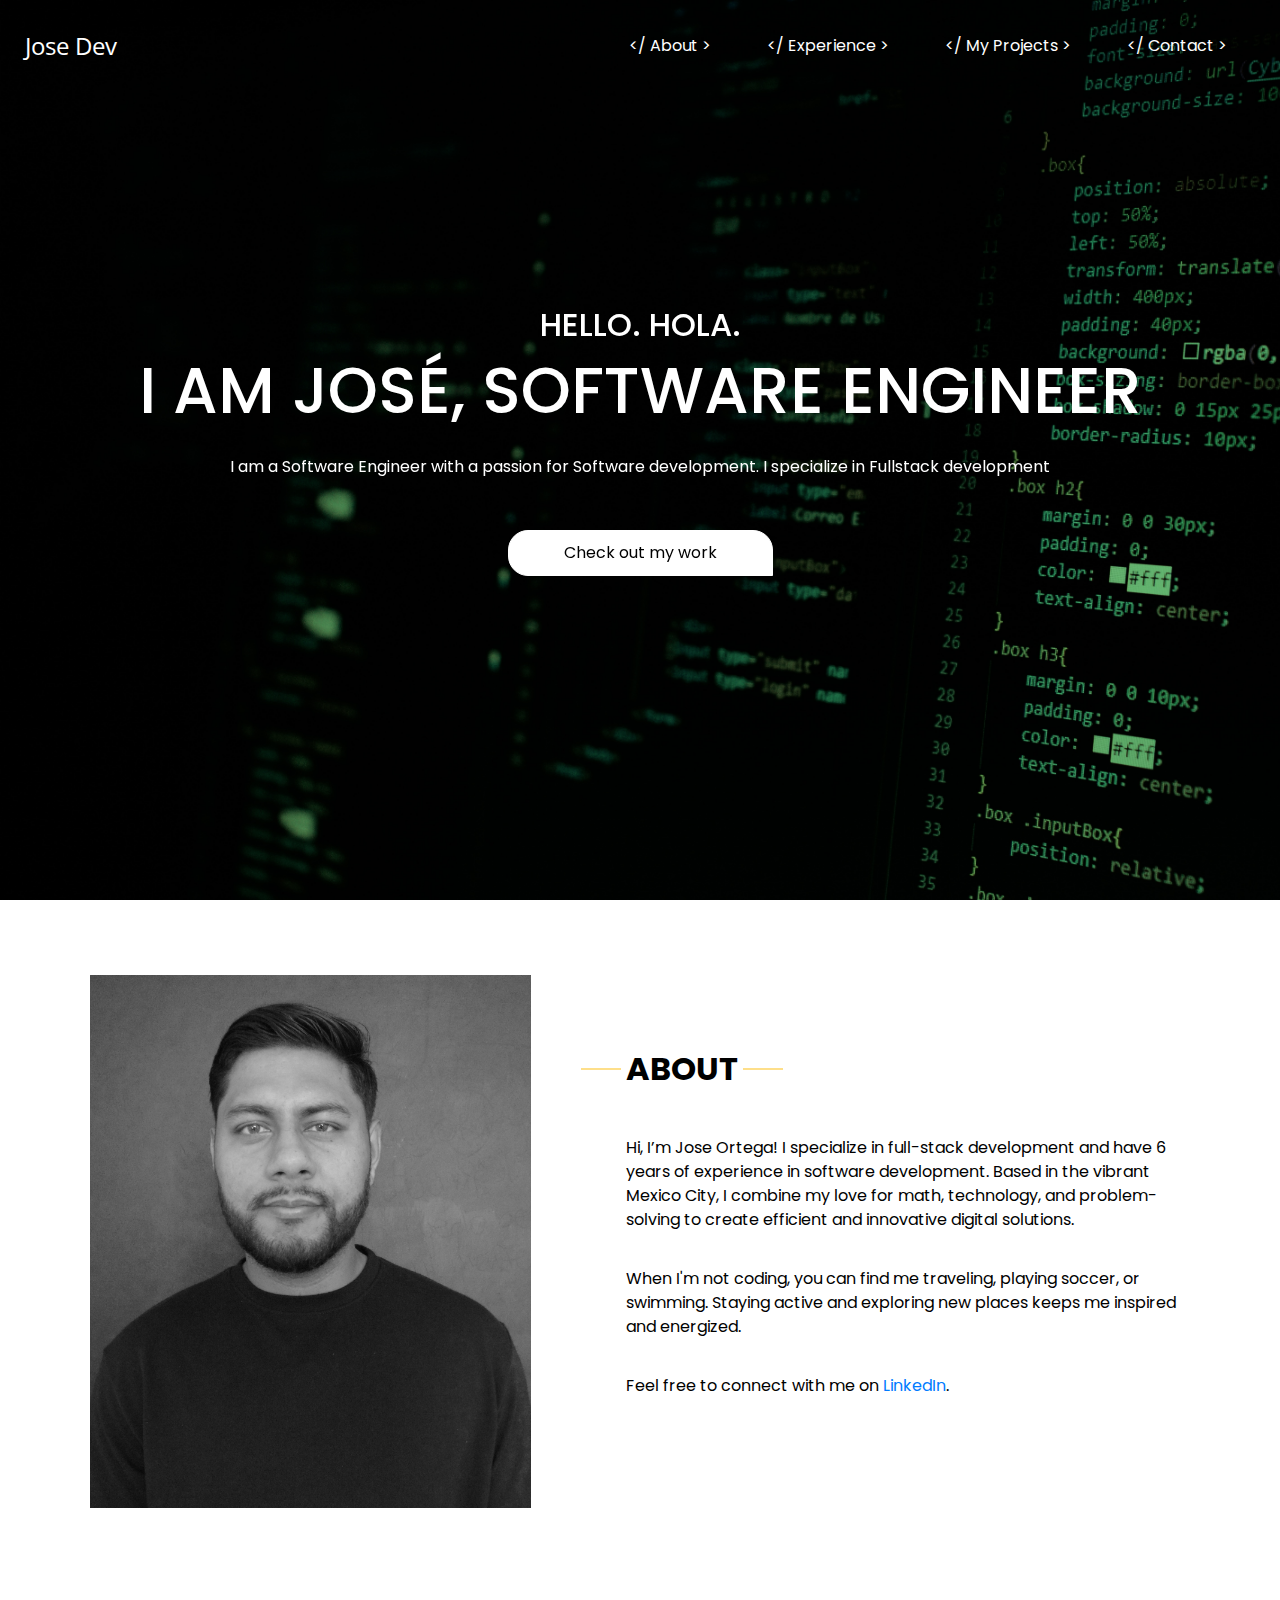
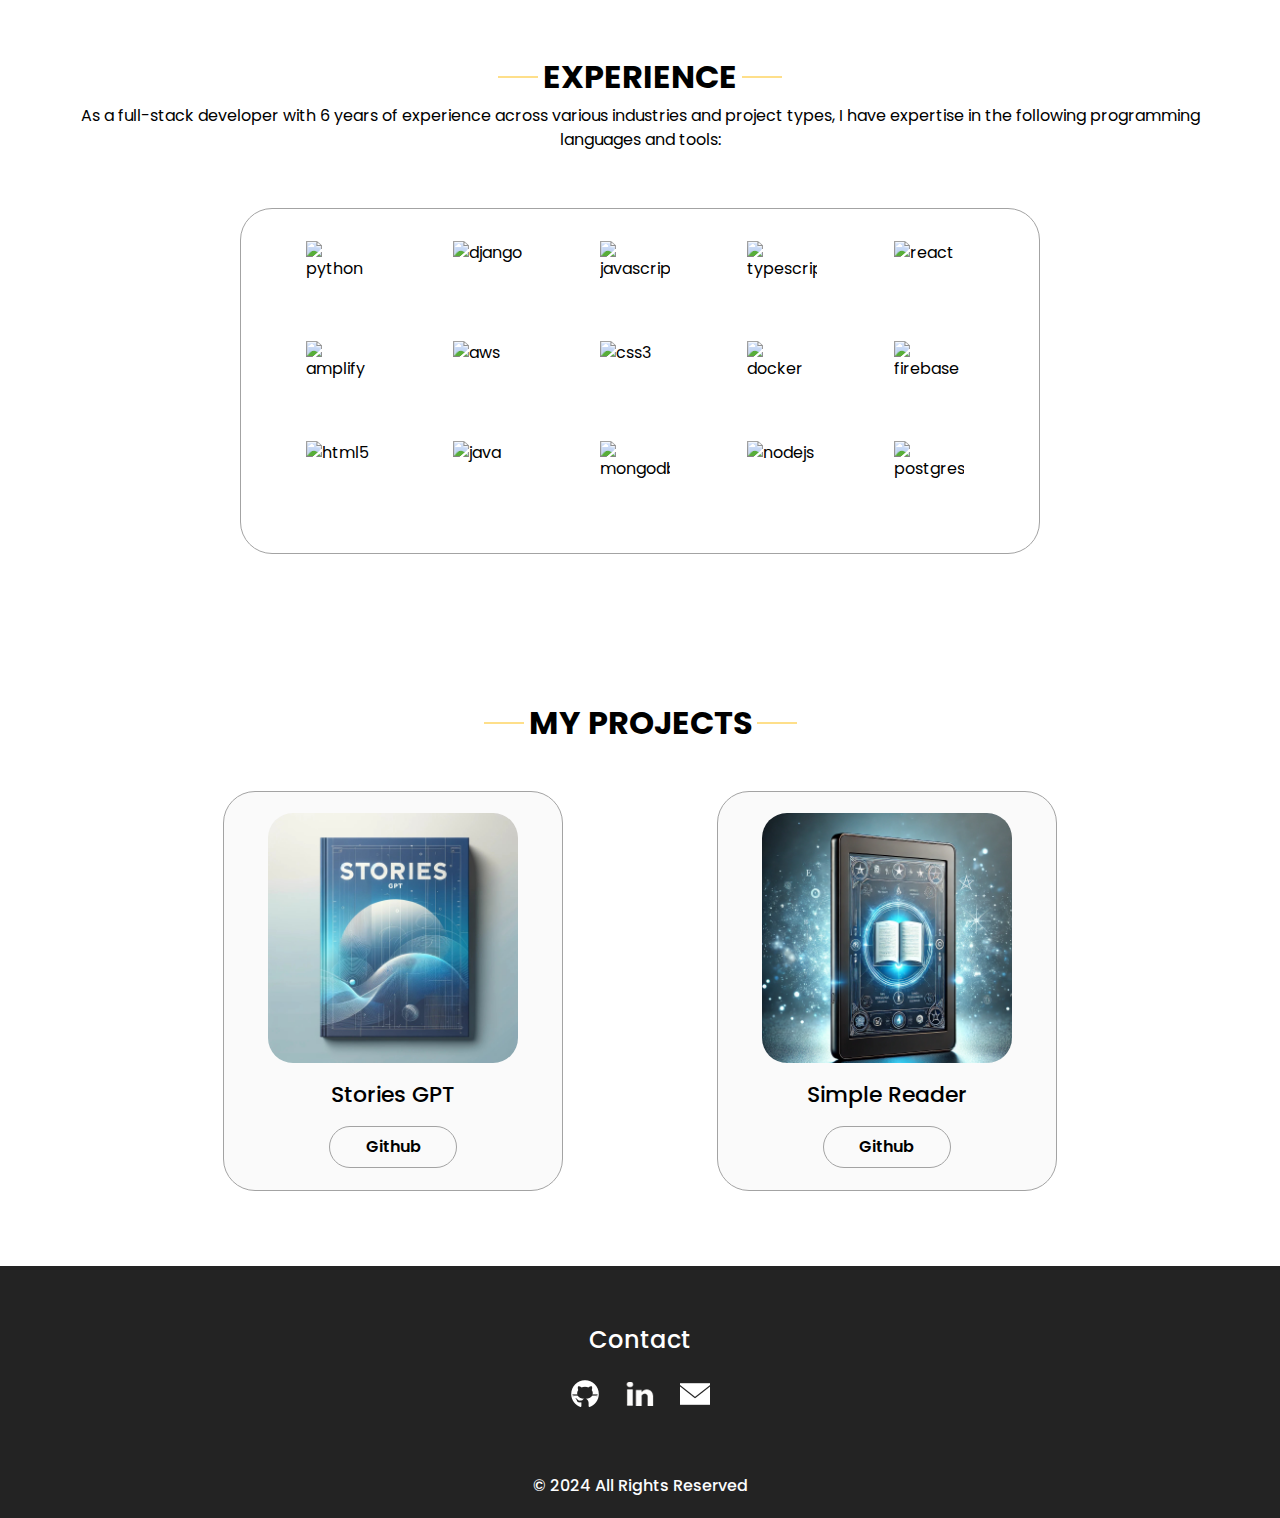
==== commit 0b17bc25: "Remove extra box" ====
--- a/index.html
+++ b/index.html
@@ -232,27 +232,7 @@
                     <button class="button"
                         onclick=" window.open('https://github.com/jmom14/simple-reader','_blank')">Github</button>
                 </div>
-                <div class="proyect_box">
-                    <!-- <img src="images/w-1.png" alt=""> -->
-                </div>
-
-
-                <!-- <div class="box b-2">
-                    <img src="images/w-2.png" alt="">
-
-                </div>
-                <div class="box b-3">
-                    <img src="images/w-3.png" alt="">
-
-                </div>
-                <div class="box b-4">
-                    <img src="images/w-4.png" alt="">
-
-                </div> -->
-            </div>
-            <!-- <a href="./portfolio">
-                Check out more...
-            </a> -->
+            </div>
         </div>
     </section>
 
